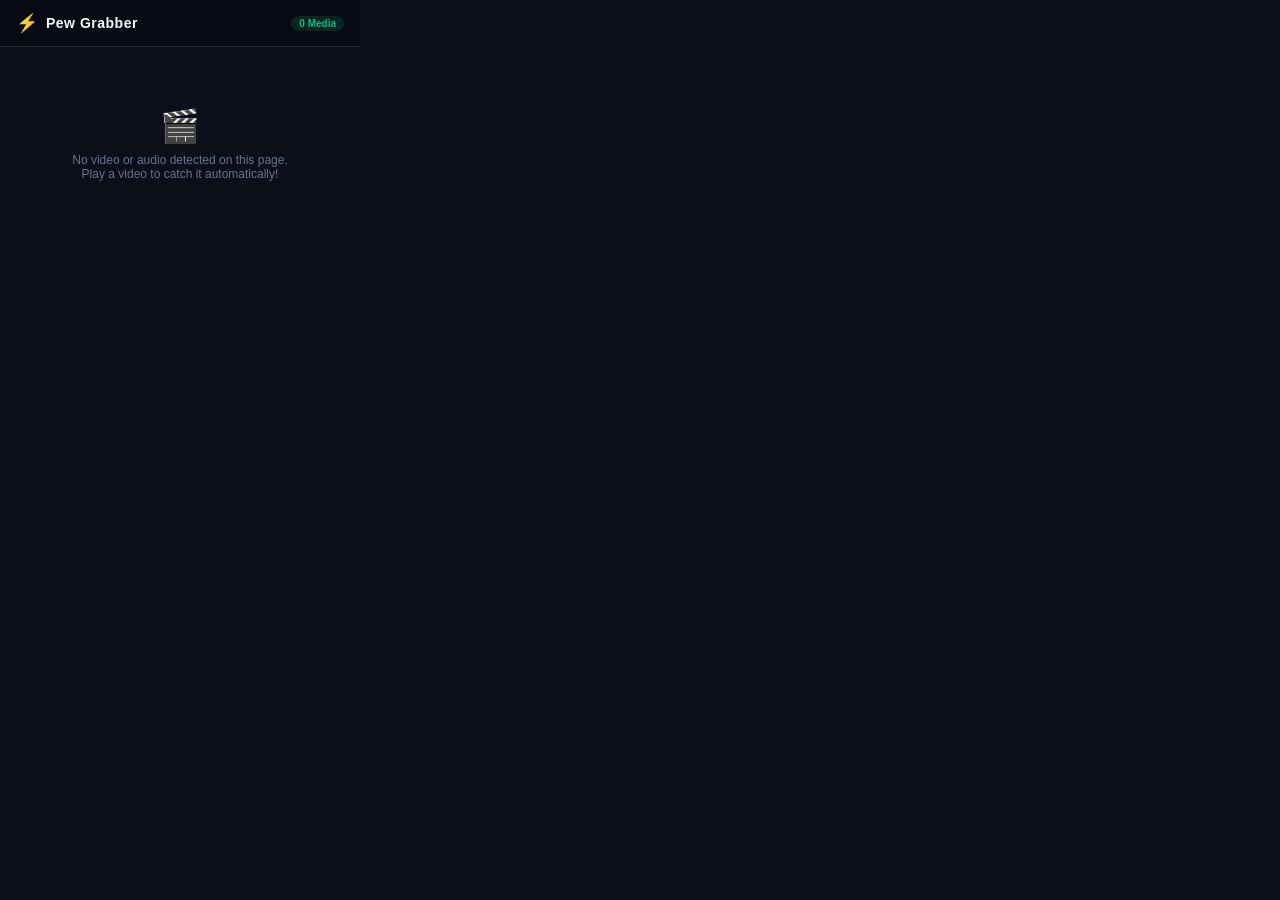
==== extensions/pew-browser-extension/popup.html @ 384b7472 "feat(ext): add Manifest V3 IDM-style browser extension for video sniffing and grabbing" ====
<!DOCTYPE html>
<html lang="en">
<head>
  <meta charset="UTF-8">
  <meta name="viewport" content="width=device-width, initial-scale=1.0">
  <title>Pew Media Grabber</title>
  <style>
    * { box-sizing: border-box; margin: 0; padding: 0; user-select: none; }
    body {
      width: 360px;
      font-family: -apple-system, BlinkMacSystemFont, "Segoe UI", Roboto, sans-serif;
      background-color: #0b0f19;
      color: #f8fafc;
      overflow-x: hidden;
    }
    .header {
      padding: 12px 16px;
      background: #070a12;
      border-bottom: 1px solid #1e293b;
      display: flex;
      align-items: center;
      justify-content: space-between;
    }
    .brand {
      display: flex;
      align-items: center;
      gap: 8px;
    }
    .brand-icon {
      font-size: 18px;
      color: #06b6d4;
    }
    .brand-title {
      font-size: 14px;
      font-weight: 700;
      letter-spacing: 0.5px;
    }
    .status-pill {
      font-size: 10px;
      background: rgba(16, 185, 129, 0.15);
      color: #10b981;
      padding: 2px 8px;
      border-radius: 10px;
      font-weight: 600;
    }
    .media-list {
      padding: 10px;
      max-height: 420px;
      overflow-y: auto;
      display: flex;
      flex-direction: column;
      gap: 8px;
    }
    .media-card {
      background: #131b2e;
      border: 1px solid #1e293b;
      border-radius: 8px;
      padding: 10px 12px;
      display: flex;
      flex-direction: column;
      gap: 8px;
    }
    .media-card:hover {
      border-color: #06b6d4;
    }
    .media-title {
      font-size: 12px;
      font-weight: 600;
      color: #e2e8f0;
      white-space: nowrap;
      overflow: hidden;
      text-overflow: ellipsis;
    }
    .media-meta {
      display: flex;
      align-items: center;
      justify-content: space-between;
      font-size: 11px;
    }
    .tag-group {
      display: flex;
      gap: 6px;
    }
    .tag {
      background: rgba(6, 182, 212, 0.15);
      color: #38bdf8;
      font-size: 10px;
      font-weight: 700;
      padding: 2px 6px;
      border-radius: 4px;
    }
    .size {
      color: #94a3b8;
    }
    .action-group {
      display: flex;
      gap: 6px;
    }
    .btn-dl {
      flex: 1;
      background: #06b6d4;
      color: #041017;
      border: none;
      border-radius: 6px;
      font-size: 11px;
      font-weight: 700;
      padding: 6px;
      cursor: pointer;
      transition: background 0.15s;
    }
    .btn-dl:hover { background: #38bdf8; }
    .btn-copy {
      background: #1e293b;
      border: none;
      color: #94a3b8;
      border-radius: 6px;
      padding: 6px 10px;
      font-size: 11px;
      cursor: pointer;
    }
    .btn-copy:hover { background: #334155; color: #fff; }
    .empty-box {
      padding: 40px 20px;
      text-align: center;
      color: #64748b;
    }
    .empty-icon { font-size: 32px; margin-bottom: 8px; }
    .empty-box p { font-size: 12px; }
  </style>
</head>
<body>
  <div class="header">
    <div class="brand">
      <span class="brand-icon">⚡</span>
      <span class="brand-title">Pew Grabber</span>
    </div>
    <span class="status-pill" id="media-count-badge">0 Media</span>
  </div>

  <div class="media-list" id="media-list">
    <!-- Items dynamically inserted -->
  </div>

  <div class="empty-box" id="empty-box">
    <div class="empty-icon">🎬</div>
    <p>No video or audio detected on this page.<br>Play a video to catch it automatically!</p>
  </div>

  <script src="popup.js"></script>
</body>
</html>
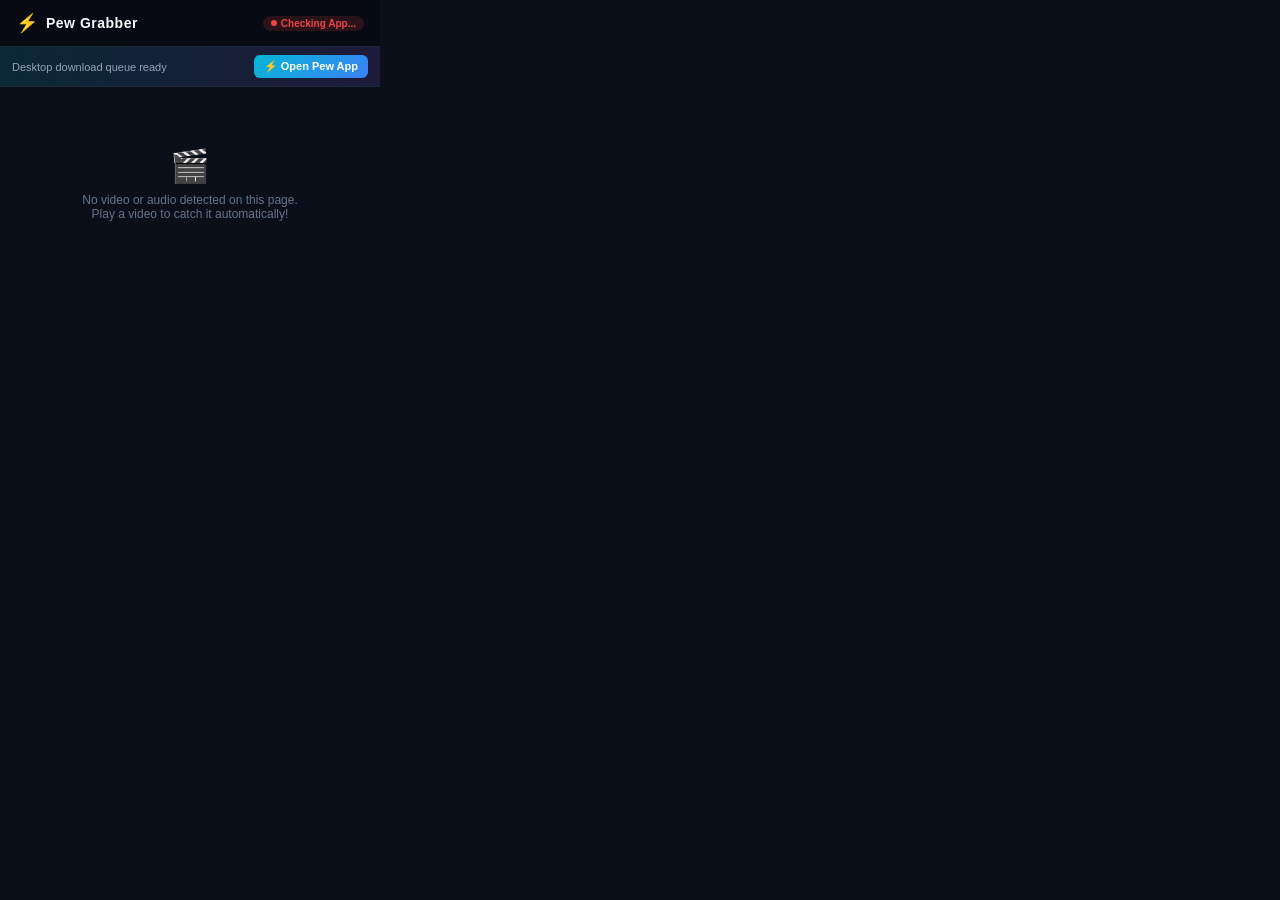
==== commit 8e7e0eb7: "fix(integration): add local RPC bridge, direct GUI open from extension, YouTube 1080p/720p stream de" ====
--- a/extensions/pew-browser-extension/popup.html
+++ b/extensions/pew-browser-extension/popup.html
@@ -7,7 +7,7 @@
   <style>
     * { box-sizing: border-box; margin: 0; padding: 0; user-select: none; }
     body {
-      width: 360px;
+      width: 380px;
       font-family: -apple-system, BlinkMacSystemFont, "Segoe UI", Roboto, sans-serif;
       background-color: #0b0f19;
       color: #f8fafc;
@@ -35,17 +35,64 @@
       font-weight: 700;
       letter-spacing: 0.5px;
     }
-    .status-pill {
-      font-size: 10px;
-      background: rgba(16, 185, 129, 0.15);
-      color: #10b981;
+    .app-status {
+      font-size: 10px;
       padding: 2px 8px;
       border-radius: 10px;
       font-weight: 600;
-    }
+      display: flex;
+      align-items: center;
+      gap: 4px;
+    }
+    .status-online {
+      background: rgba(16, 185, 129, 0.15);
+      color: #10b981;
+    }
+    .status-offline {
+      background: rgba(239, 68, 68, 0.15);
+      color: #ef4444;
+    }
+    .status-dot {
+      width: 6px;
+      height: 6px;
+      border-radius: 50%;
+      background: currentColor;
+    }
+    
+    /* Top action banner to open desktop app */
+    .app-banner {
+      padding: 8px 12px;
+      background: linear-gradient(90deg, rgba(6, 182, 212, 0.15), rgba(139, 92, 246, 0.15));
+      border-bottom: 1px solid #1e293b;
+      display: flex;
+      align-items: center;
+      justify-content: space-between;
+    }
+    .banner-text {
+      font-size: 11px;
+      color: #94a3b8;
+    }
+    .btn-open-app {
+      background: linear-gradient(135deg, #06b6d4, #3b82f6);
+      color: #ffffff;
+      border: none;
+      padding: 5px 10px;
+      border-radius: 6px;
+      font-size: 11px;
+      font-weight: 700;
+      cursor: pointer;
+      display: flex;
+      align-items: center;
+      gap: 4px;
+      transition: filter 0.2s;
+    }
+    .btn-open-app:hover {
+      filter: brightness(1.15);
+    }
+
     .media-list {
       padding: 10px;
-      max-height: 420px;
+      max-height: 440px;
       overflow-y: auto;
       display: flex;
       flex-direction: column;
@@ -58,7 +105,8 @@
       padding: 10px 12px;
       display: flex;
       flex-direction: column;
-      gap: 8px;
+      gap: 6px;
+      transition: border-color 0.2s;
     }
     .media-card:hover {
       border-color: #06b6d4;
@@ -79,22 +127,38 @@
     }
     .tag-group {
       display: flex;
+      align-items: center;
       gap: 6px;
     }
-    .tag {
-      background: rgba(6, 182, 212, 0.15);
-      color: #38bdf8;
-      font-size: 10px;
-      font-weight: 700;
+    .tag-quality {
+      background: #06b6d4;
+      color: #041017;
+      font-size: 10px;
+      font-weight: 800;
       padding: 2px 6px;
       border-radius: 4px;
     }
+    .tag-format {
+      background: rgba(255, 255, 255, 0.08);
+      color: #94a3b8;
+      font-size: 10px;
+      padding: 2px 6px;
+      border-radius: 4px;
+    }
     .size {
       color: #94a3b8;
     }
+    .save-to {
+      font-size: 10px;
+      color: #64748b;
+      white-space: nowrap;
+      overflow: hidden;
+      text-overflow: ellipsis;
+    }
     .action-group {
       display: flex;
       gap: 6px;
+      margin-top: 2px;
     }
     .btn-dl {
       flex: 1;
@@ -106,7 +170,7 @@
       font-weight: 700;
       padding: 6px;
       cursor: pointer;
-      transition: background 0.15s;
+      transition: all 0.15s;
     }
     .btn-dl:hover { background: #38bdf8; }
     .btn-copy {
@@ -119,6 +183,7 @@
       cursor: pointer;
     }
     .btn-copy:hover { background: #334155; color: #fff; }
+    
     .empty-box {
       padding: 40px 20px;
       text-align: center;
@@ -134,7 +199,17 @@
       <span class="brand-icon">⚡</span>
       <span class="brand-title">Pew Grabber</span>
     </div>
-    <span class="status-pill" id="media-count-badge">0 Media</span>
+    <div class="app-status status-offline" id="app-status-badge">
+      <span class="status-dot"></span>
+      <span id="app-status-text">Checking App...</span>
+    </div>
+  </div>
+
+  <div class="app-banner">
+    <span class="banner-text">Desktop download queue ready</span>
+    <button class="btn-open-app" id="btn-open-gui">
+      <span>⚡ Open Pew App</span>
+    </button>
   </div>
 
   <div class="media-list" id="media-list">
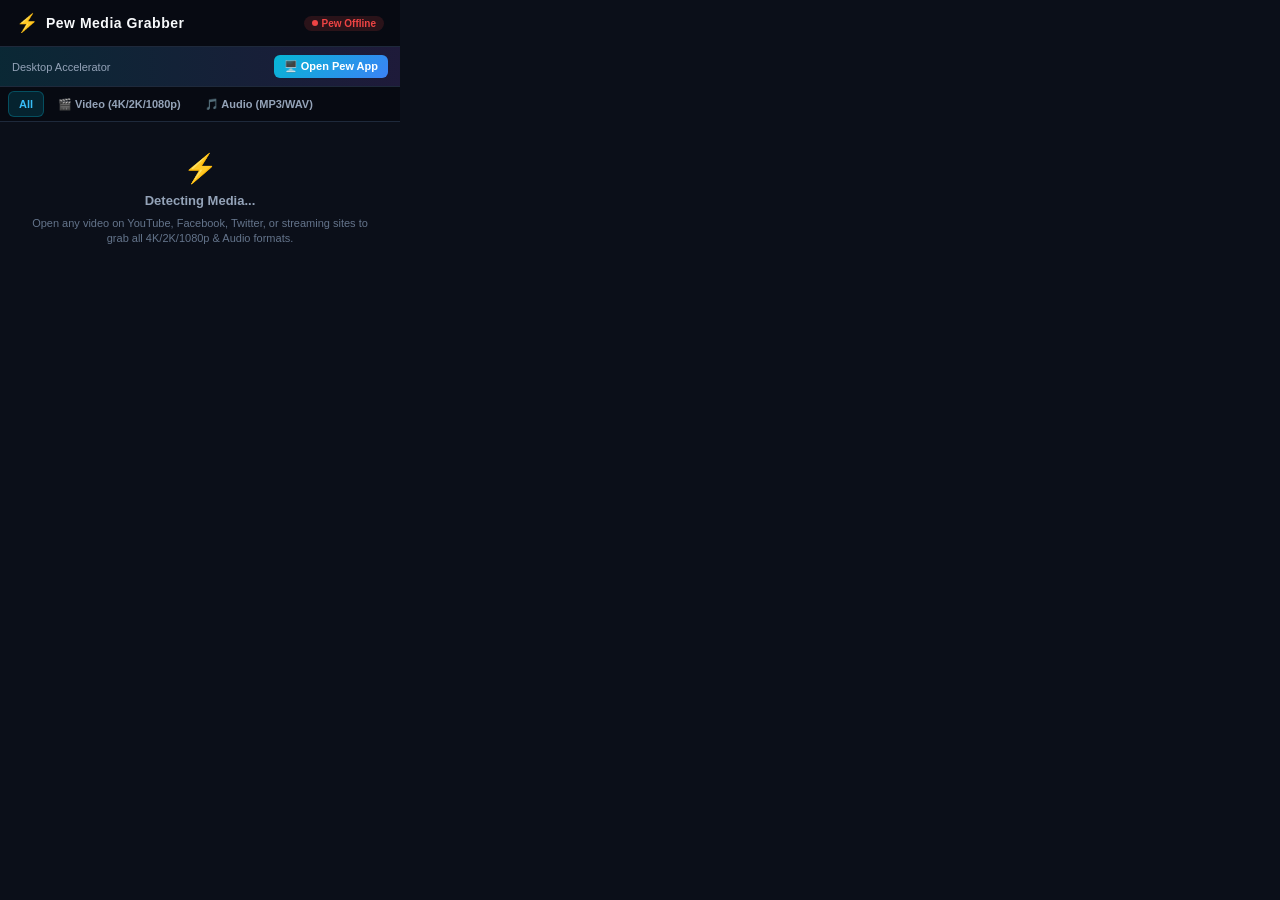
==== commit baa26149: "feat: add multi-resolution support (4K, 2K, 1080p, 720p, 480p, MP3, WAV), fix context invalidation, " ====
--- a/extensions/pew-browser-extension/popup.html
+++ b/extensions/pew-browser-extension/popup.html
@@ -7,7 +7,7 @@
   <style>
     * { box-sizing: border-box; margin: 0; padding: 0; user-select: none; }
     body {
-      width: 380px;
+      width: 400px;
       font-family: -apple-system, BlinkMacSystemFont, "Segoe UI", Roboto, sans-serif;
       background-color: #0b0f19;
       color: #f8fafc;
@@ -59,7 +59,6 @@
       background: currentColor;
     }
     
-    /* Top action banner to open desktop app */
     .app-banner {
       padding: 8px 12px;
       background: linear-gradient(90deg, rgba(6, 182, 212, 0.15), rgba(139, 92, 246, 0.15));
@@ -90,6 +89,34 @@
       filter: brightness(1.15);
     }
 
+    .tabs-bar {
+      display: flex;
+      background: #070a12;
+      border-bottom: 1px solid #1e293b;
+      padding: 4px 8px;
+      gap: 4px;
+    }
+    .tab-btn {
+      background: transparent;
+      border: none;
+      color: #94a3b8;
+      font-size: 11px;
+      font-weight: 600;
+      padding: 6px 10px;
+      border-radius: 6px;
+      cursor: pointer;
+      transition: all 0.15s;
+    }
+    .tab-btn:hover {
+      color: #fff;
+      background: rgba(255, 255, 255, 0.05);
+    }
+    .tab-btn.active {
+      background: rgba(6, 182, 212, 0.15);
+      color: #38bdf8;
+      border: 1px solid rgba(6, 182, 212, 0.3);
+    }
+
     .media-list {
       padding: 10px;
       max-height: 440px;
@@ -99,7 +126,7 @@
       gap: 8px;
     }
     .media-card {
-      background: #131b2e;
+      background: #111827;
       border: 1px solid #1e293b;
       border-radius: 8px;
       padding: 10px 12px;
@@ -109,12 +136,13 @@
       transition: border-color 0.2s;
     }
     .media-card:hover {
-      border-color: #06b6d4;
+      border-color: rgba(6, 182, 212, 0.4);
+      background: #131d31;
     }
     .media-title {
       font-size: 12px;
       font-weight: 600;
-      color: #e2e8f0;
+      color: #f1f5f9;
       white-space: nowrap;
       overflow: hidden;
       text-overflow: ellipsis;
@@ -123,30 +151,32 @@
       display: flex;
       align-items: center;
       justify-content: space-between;
-      font-size: 11px;
     }
     .tag-group {
       display: flex;
-      align-items: center;
       gap: 6px;
+      align-items: center;
     }
     .tag-quality {
-      background: #06b6d4;
-      color: #041017;
       font-size: 10px;
       font-weight: 800;
       padding: 2px 6px;
       border-radius: 4px;
+      background: #06b6d4;
+      color: #041017;
     }
     .tag-format {
-      background: rgba(255, 255, 255, 0.08);
-      color: #94a3b8;
       font-size: 10px;
       padding: 2px 6px;
       border-radius: 4px;
-    }
-    .size {
-      color: #94a3b8;
+      background: rgba(255, 255, 255, 0.08);
+      color: #94a3b8;
+    }
+    .tag-size {
+      font-size: 11px;
+      font-family: monospace;
+      color: #38bdf8;
+      font-weight: 600;
     }
     .save-to {
       font-size: 10px;
@@ -158,68 +188,93 @@
     .action-group {
       display: flex;
       gap: 6px;
-      margin-top: 2px;
+      margin-top: 4px;
     }
     .btn-dl {
       flex: 1;
       background: #06b6d4;
       color: #041017;
       border: none;
+      padding: 6px 12px;
       border-radius: 6px;
       font-size: 11px;
       font-weight: 700;
-      padding: 6px;
-      cursor: pointer;
-      transition: all 0.15s;
-    }
-    .btn-dl:hover { background: #38bdf8; }
+      cursor: pointer;
+      transition: background 0.15s;
+    }
+    .btn-dl:hover {
+      background: #38bdf8;
+    }
     .btn-copy {
       background: #1e293b;
-      border: none;
-      color: #94a3b8;
-      border-radius: 6px;
+      color: #94a3b8;
+      border: none;
       padding: 6px 10px;
-      font-size: 11px;
-      cursor: pointer;
-    }
-    .btn-copy:hover { background: #334155; color: #fff; }
-    
-    .empty-box {
-      padding: 40px 20px;
+      border-radius: 6px;
+      font-size: 11px;
+      cursor: pointer;
+    }
+    .btn-copy:hover {
+      background: #334155;
+      color: #fff;
+    }
+
+    .empty-state {
+      padding: 30px 20px;
       text-align: center;
+      display: flex;
+      flex-direction: column;
+      align-items: center;
+      gap: 8px;
+    }
+    .empty-icon {
+      font-size: 28px;
+      color: #475569;
+    }
+    .empty-title {
+      font-size: 13px;
+      font-weight: 600;
+      color: #94a3b8;
+    }
+    .empty-desc {
+      font-size: 11px;
       color: #64748b;
-    }
-    .empty-icon { font-size: 32px; margin-bottom: 8px; }
-    .empty-box p { font-size: 12px; }
+      line-height: 1.4;
+    }
   </style>
 </head>
 <body>
   <div class="header">
     <div class="brand">
       <span class="brand-icon">⚡</span>
-      <span class="brand-title">Pew Grabber</span>
+      <span class="brand-title">Pew Media Grabber</span>
     </div>
     <div class="app-status status-offline" id="app-status-badge">
       <span class="status-dot"></span>
-      <span id="app-status-text">Checking App...</span>
+      <span id="app-status-text">Checking...</span>
     </div>
   </div>
 
   <div class="app-banner">
-    <span class="banner-text">Desktop download queue ready</span>
+    <span class="banner-text">Desktop Accelerator</span>
     <button class="btn-open-app" id="btn-open-gui">
-      <span>⚡ Open Pew App</span>
+      <span>🖥️ Open Pew App</span>
     </button>
   </div>
 
-  <div class="media-list" id="media-list">
-    <!-- Items dynamically inserted -->
-  </div>
-
-  <div class="empty-box" id="empty-box">
-    <div class="empty-icon">🎬</div>
-    <p>No video or audio detected on this page.<br>Play a video to catch it automatically!</p>
-  </div>
+  <div class="tabs-bar">
+    <button class="tab-btn active" data-tab="all">All</button>
+    <button class="tab-btn" data-tab="video">🎬 Video (4K/2K/1080p)</button>
+    <button class="tab-btn" data-tab="audio">🎵 Audio (MP3/WAV)</button>
+  </div>
+
+  <div class="empty-state" id="empty-box">
+    <div class="empty-icon">⚡</div>
+    <div class="empty-title">Detecting Media...</div>
+    <div class="empty-desc">Open any video on YouTube, Facebook, Twitter, or streaming sites to grab all 4K/2K/1080p & Audio formats.</div>
+  </div>
+
+  <div class="media-list" id="media-list" style="display: none;"></div>
 
   <script src="popup.js"></script>
 </body>
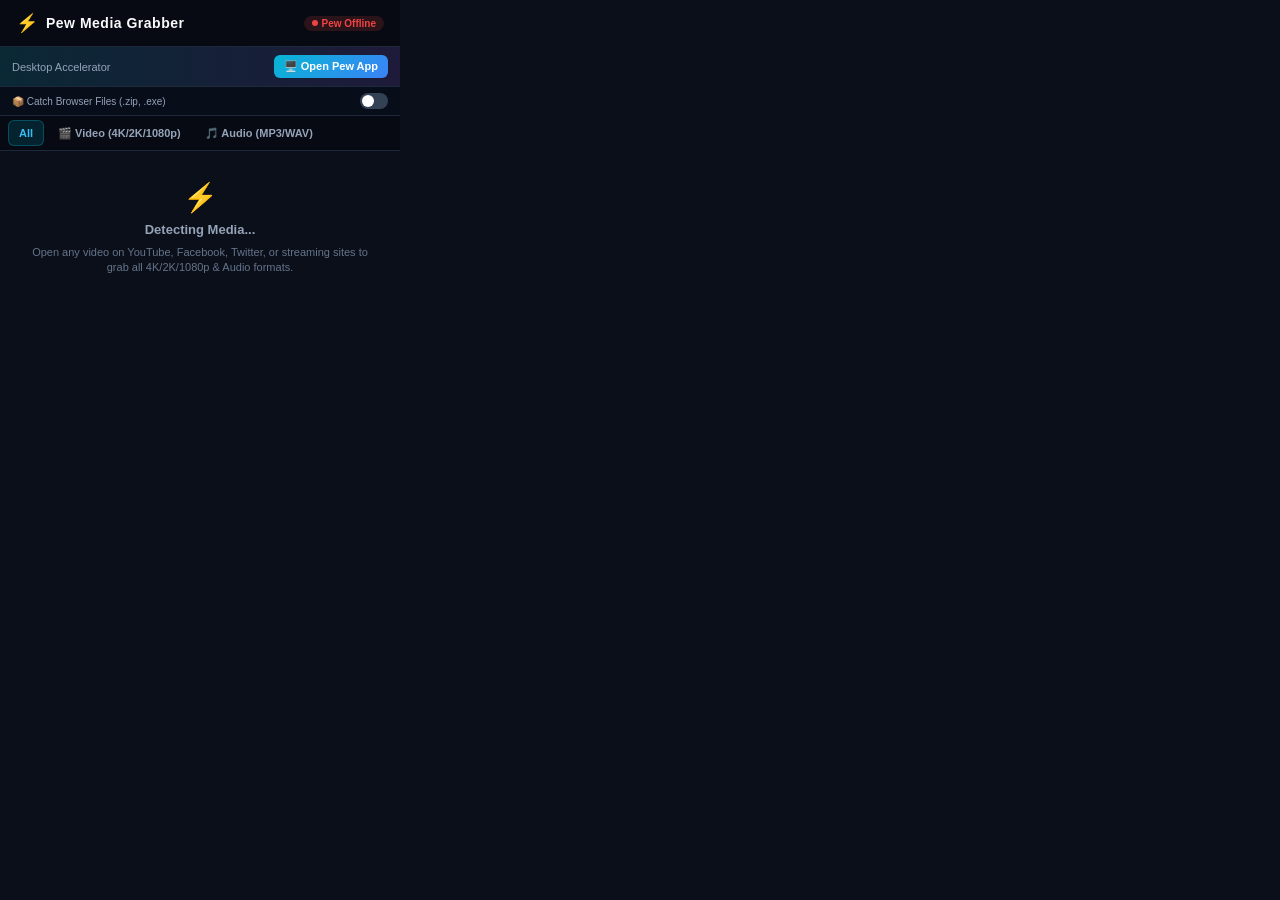
==== commit b4589551: "fix: disable unprompted chrome download hijacking, guard auto-intercept, improve gui window wakeup" ====
--- a/extensions/pew-browser-extension/popup.html
+++ b/extensions/pew-browser-extension/popup.html
@@ -241,6 +241,58 @@
       color: #64748b;
       line-height: 1.4;
     }
+
+    .intercept-bar {
+      padding: 6px 12px;
+      background: #080d1a;
+      border-bottom: 1px solid #1e293b;
+      display: flex;
+      align-items: center;
+      justify-content: space-between;
+    }
+    .intercept-label {
+      font-size: 10px;
+      color: #94a3b8;
+      display: flex;
+      align-items: center;
+      gap: 5px;
+    }
+    .switch {
+      position: relative;
+      display: inline-block;
+      width: 28px;
+      height: 16px;
+    }
+    .switch input {
+      opacity: 0;
+      width: 0;
+      height: 0;
+    }
+    .slider {
+      position: absolute;
+      cursor: pointer;
+      top: 0; left: 0; right: 0; bottom: 0;
+      background-color: #334155;
+      border-radius: 16px;
+      transition: .2s;
+    }
+    .slider:before {
+      position: absolute;
+      content: "";
+      height: 12px;
+      width: 12px;
+      left: 2px;
+      bottom: 2px;
+      background-color: white;
+      border-radius: 50%;
+      transition: .2s;
+    }
+    .switch input:checked + .slider {
+      background-color: #06b6d4;
+    }
+    .switch input:checked + .slider:before {
+      transform: translateX(12px);
+    }
   </style>
 </head>
 <body>
@@ -262,6 +314,14 @@
     </button>
   </div>
 
+  <div class="intercept-bar">
+    <span class="intercept-label">📦 Catch Browser Files (.zip, .exe)</span>
+    <label class="switch" title="Toggle automatic interception of browser ZIP/EXE downloads">
+      <input type="checkbox" id="toggle-intercept">
+      <span class="slider"></span>
+    </label>
+  </div>
+
   <div class="tabs-bar">
     <button class="tab-btn active" data-tab="all">All</button>
     <button class="tab-btn" data-tab="video">🎬 Video (4K/2K/1080p)</button>
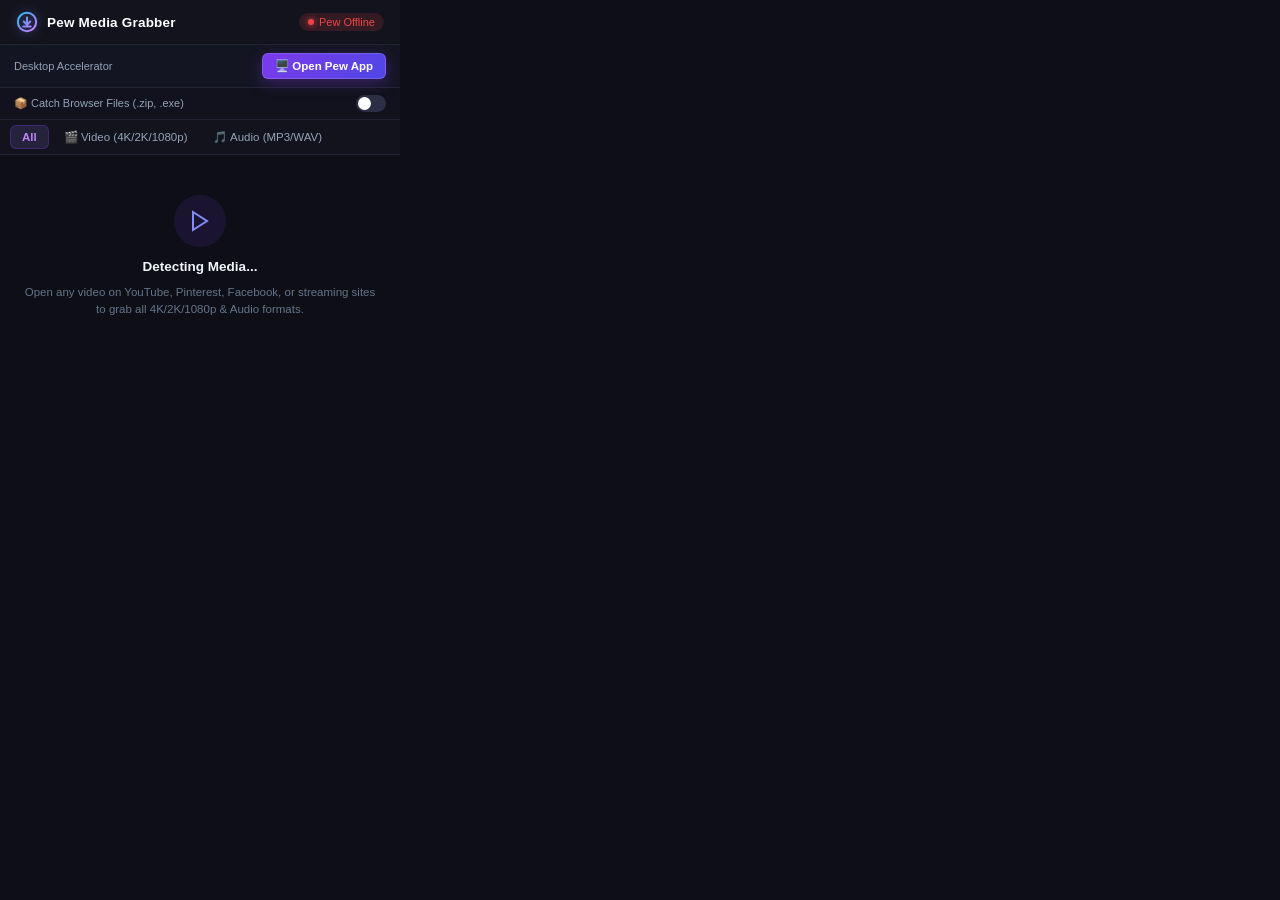
==== commit 40c7cc0a: "feat(extension): redesign extension popup and in-page grabber to match AB Download Manager aesthetic" ====
--- a/extensions/pew-browser-extension/popup.html
+++ b/extensions/pew-browser-extension/popup.html
@@ -5,300 +5,414 @@
   <meta name="viewport" content="width=device-width, initial-scale=1.0">
   <title>Pew Media Grabber</title>
   <style>
+    :root {
+      --bg-app: #0e0f16;
+      --bg-header: #12131d;
+      --bg-card: #181926;
+      --bg-card-hover: #202235;
+      --border-color: #232537;
+      
+      --text-main: #f8fafc;
+      --text-secondary: #94a3b8;
+      --text-muted: #64748b;
+
+      --accent-purple: #7c3aed;
+      --accent-indigo: #6366f1;
+      --accent-blue: #38bdf8;
+      --accent-green: #22c55e;
+      --accent-red: #ef4444;
+
+      --grad-primary: linear-gradient(135deg, #7c3aed 0%, #4f46e5 100%);
+      --grad-brand: linear-gradient(135deg, #38bdf8 0%, #818cf8 50%, #c084fc 100%);
+      --shadow-purple: 0 4px 14px rgba(124, 58, 237, 0.35);
+    }
+
     * { box-sizing: border-box; margin: 0; padding: 0; user-select: none; }
+
     body {
       width: 400px;
-      font-family: -apple-system, BlinkMacSystemFont, "Segoe UI", Roboto, sans-serif;
-      background-color: #0b0f19;
-      color: #f8fafc;
+      font-family: -apple-system, BlinkMacSystemFont, "Segoe UI", Roboto, "Inter", sans-serif;
+      background-color: var(--bg-app);
+      color: var(--text-main);
       overflow-x: hidden;
     }
+
+    /* Scrollbars */
+    ::-webkit-scrollbar { width: 5px; }
+    ::-webkit-scrollbar-track { background: transparent; }
+    ::-webkit-scrollbar-thumb { background: #282a3d; border-radius: 4px; }
+
+    /* Header matching ABDM */
     .header {
-      padding: 12px 16px;
-      background: #070a12;
-      border-bottom: 1px solid #1e293b;
+      padding: 11px 16px;
+      background: var(--bg-header);
+      border-bottom: 1px solid var(--border-color);
       display: flex;
       align-items: center;
       justify-content: space-between;
     }
+
     .brand {
       display: flex;
       align-items: center;
-      gap: 8px;
-    }
-    .brand-icon {
-      font-size: 18px;
-      color: #06b6d4;
-    }
+      gap: 9px;
+    }
+
+    .brand-svg {
+      width: 22px;
+      height: 22px;
+      filter: drop-shadow(0 0 6px rgba(129, 140, 248, 0.5));
+    }
+
     .brand-title {
-      font-size: 14px;
-      font-weight: 700;
-      letter-spacing: 0.5px;
-    }
+      font-size: 13.5px;
+      font-weight: 600;
+      color: #fff;
+      letter-spacing: 0.2px;
+    }
+
     .app-status {
-      font-size: 10px;
-      padding: 2px 8px;
-      border-radius: 10px;
-      font-weight: 600;
-      display: flex;
-      align-items: center;
-      gap: 4px;
-    }
+      font-size: 11px;
+      padding: 3px 9px;
+      border-radius: 12px;
+      font-weight: 500;
+      display: flex;
+      align-items: center;
+      gap: 5px;
+    }
+
     .status-online {
-      background: rgba(16, 185, 129, 0.15);
-      color: #10b981;
-    }
+      background: rgba(34, 197, 94, 0.15);
+      color: var(--accent-green);
+    }
+
     .status-offline {
       background: rgba(239, 68, 68, 0.15);
-      color: #ef4444;
-    }
+      color: var(--accent-red);
+    }
+
     .status-dot {
       width: 6px;
       height: 6px;
       border-radius: 50%;
       background: currentColor;
-    }
-    
+      box-shadow: 0 0 6px currentColor;
+    }
+
+    /* ABDM Action Banner */
     .app-banner {
-      padding: 8px 12px;
-      background: linear-gradient(90deg, rgba(6, 182, 212, 0.15), rgba(139, 92, 246, 0.15));
-      border-bottom: 1px solid #1e293b;
+      padding: 8px 14px;
+      background: #141522;
+      border-bottom: 1px solid var(--border-color);
       display: flex;
       align-items: center;
       justify-content: space-between;
     }
+
     .banner-text {
       font-size: 11px;
-      color: #94a3b8;
-    }
+      font-weight: 500;
+      color: var(--text-secondary);
+    }
+
     .btn-open-app {
-      background: linear-gradient(135deg, #06b6d4, #3b82f6);
+      background: var(--grad-primary);
       color: #ffffff;
-      border: none;
-      padding: 5px 10px;
+      border: 1px solid rgba(255, 255, 255, 0.15);
+      padding: 5px 12px;
       border-radius: 6px;
-      font-size: 11px;
-      font-weight: 700;
+      font-size: 11.5px;
+      font-weight: 600;
+      font-family: inherit;
       cursor: pointer;
       display: flex;
       align-items: center;
-      gap: 4px;
-      transition: filter 0.2s;
-    }
+      gap: 6px;
+      box-shadow: var(--shadow-purple);
+      transition: filter 0.15s, transform 0.1s;
+    }
+
     .btn-open-app:hover {
       filter: brightness(1.15);
     }
 
-    .tabs-bar {
-      display: flex;
-      background: #070a12;
-      border-bottom: 1px solid #1e293b;
-      padding: 4px 8px;
-      gap: 4px;
-    }
-    .tab-btn {
-      background: transparent;
-      border: none;
-      color: #94a3b8;
+    .btn-open-app:active {
+      transform: scale(0.98);
+    }
+
+    /* Intercept Setting Bar */
+    .intercept-bar {
+      padding: 7px 14px;
+      background: #11121d;
+      border-bottom: 1px solid var(--border-color);
+      display: flex;
+      align-items: center;
+      justify-content: space-between;
+    }
+
+    .intercept-label {
       font-size: 11px;
-      font-weight: 600;
-      padding: 6px 10px;
-      border-radius: 6px;
-      cursor: pointer;
-      transition: all 0.15s;
-    }
-    .tab-btn:hover {
-      color: #fff;
-      background: rgba(255, 255, 255, 0.05);
-    }
-    .tab-btn.active {
-      background: rgba(6, 182, 212, 0.15);
-      color: #38bdf8;
-      border: 1px solid rgba(6, 182, 212, 0.3);
-    }
-
-    .media-list {
-      padding: 10px;
-      max-height: 440px;
-      overflow-y: auto;
-      display: flex;
-      flex-direction: column;
-      gap: 8px;
-    }
-    .media-card {
-      background: #111827;
-      border: 1px solid #1e293b;
-      border-radius: 8px;
-      padding: 10px 12px;
-      display: flex;
-      flex-direction: column;
+      color: var(--text-secondary);
+      display: flex;
+      align-items: center;
       gap: 6px;
-      transition: border-color 0.2s;
-    }
-    .media-card:hover {
-      border-color: rgba(6, 182, 212, 0.4);
-      background: #131d31;
-    }
-    .media-title {
-      font-size: 12px;
-      font-weight: 600;
-      color: #f1f5f9;
-      white-space: nowrap;
-      overflow: hidden;
-      text-overflow: ellipsis;
-    }
-    .media-meta {
-      display: flex;
-      align-items: center;
-      justify-content: space-between;
-    }
-    .tag-group {
-      display: flex;
-      gap: 6px;
-      align-items: center;
-    }
-    .tag-quality {
-      font-size: 10px;
-      font-weight: 800;
-      padding: 2px 6px;
-      border-radius: 4px;
-      background: #06b6d4;
-      color: #041017;
-    }
-    .tag-format {
-      font-size: 10px;
-      padding: 2px 6px;
-      border-radius: 4px;
-      background: rgba(255, 255, 255, 0.08);
-      color: #94a3b8;
-    }
-    .tag-size {
-      font-size: 11px;
-      font-family: monospace;
-      color: #38bdf8;
-      font-weight: 600;
-    }
-    .save-to {
-      font-size: 10px;
-      color: #64748b;
-      white-space: nowrap;
-      overflow: hidden;
-      text-overflow: ellipsis;
-    }
-    .action-group {
-      display: flex;
-      gap: 6px;
-      margin-top: 4px;
-    }
-    .btn-dl {
-      flex: 1;
-      background: #06b6d4;
-      color: #041017;
-      border: none;
-      padding: 6px 12px;
-      border-radius: 6px;
-      font-size: 11px;
-      font-weight: 700;
-      cursor: pointer;
-      transition: background 0.15s;
-    }
-    .btn-dl:hover {
-      background: #38bdf8;
-    }
-    .btn-copy {
-      background: #1e293b;
-      color: #94a3b8;
-      border: none;
-      padding: 6px 10px;
-      border-radius: 6px;
-      font-size: 11px;
-      cursor: pointer;
-    }
-    .btn-copy:hover {
-      background: #334155;
-      color: #fff;
-    }
-
-    .empty-state {
-      padding: 30px 20px;
-      text-align: center;
-      display: flex;
-      flex-direction: column;
-      align-items: center;
-      gap: 8px;
-    }
-    .empty-icon {
-      font-size: 28px;
-      color: #475569;
-    }
-    .empty-title {
-      font-size: 13px;
-      font-weight: 600;
-      color: #94a3b8;
-    }
-    .empty-desc {
-      font-size: 11px;
-      color: #64748b;
-      line-height: 1.4;
-    }
-
-    .intercept-bar {
-      padding: 6px 12px;
-      background: #080d1a;
-      border-bottom: 1px solid #1e293b;
-      display: flex;
-      align-items: center;
-      justify-content: space-between;
-    }
-    .intercept-label {
-      font-size: 10px;
-      color: #94a3b8;
-      display: flex;
-      align-items: center;
-      gap: 5px;
-    }
+    }
+
     .switch {
       position: relative;
       display: inline-block;
-      width: 28px;
-      height: 16px;
-    }
+      width: 30px;
+      height: 17px;
+    }
+
     .switch input {
       opacity: 0;
       width: 0;
       height: 0;
     }
+
     .slider {
       position: absolute;
       cursor: pointer;
       top: 0; left: 0; right: 0; bottom: 0;
-      background-color: #334155;
-      border-radius: 16px;
+      background-color: #2b2e44;
+      border-radius: 17px;
       transition: .2s;
     }
+
     .slider:before {
       position: absolute;
       content: "";
-      height: 12px;
-      width: 12px;
+      height: 13px;
+      width: 13px;
       left: 2px;
       bottom: 2px;
       background-color: white;
       border-radius: 50%;
       transition: .2s;
     }
+
     .switch input:checked + .slider {
-      background-color: #06b6d4;
-    }
+      background-color: var(--accent-purple);
+    }
+
     .switch input:checked + .slider:before {
-      transform: translateX(12px);
+      transform: translateX(13px);
+    }
+
+    /* Tabs Bar */
+    .tabs-bar {
+      display: flex;
+      background: var(--bg-header);
+      border-bottom: 1px solid var(--border-color);
+      padding: 5px 10px;
+      gap: 4px;
+    }
+
+    .tab-btn {
+      background: transparent;
+      border: none;
+      color: var(--text-secondary);
+      font-size: 11.5px;
+      font-weight: 500;
+      font-family: inherit;
+      padding: 5px 11px;
+      border-radius: 6px;
+      cursor: pointer;
+      transition: all 0.15s;
+    }
+
+    .tab-btn:hover {
+      color: #fff;
+      background: rgba(255, 255, 255, 0.05);
+    }
+
+    .tab-btn.active {
+      background: #25233b;
+      color: #c084fc;
+      font-weight: 600;
+      border: 1px solid rgba(124, 58, 237, 0.3);
+    }
+
+    /* Media List & Cards */
+    .media-list {
+      padding: 10px;
+      max-height: 440px;
+      overflow-y: auto;
+      display: flex;
+      flex-direction: column;
+      gap: 8px;
+    }
+
+    .media-card {
+      background: var(--bg-card);
+      border: 1px solid var(--border-color);
+      border-radius: 9px;
+      padding: 11px 12px;
+      display: flex;
+      flex-direction: column;
+      gap: 7px;
+      transition: border-color 0.2s, background 0.15s;
+    }
+
+    .media-card:hover {
+      border-color: rgba(129, 140, 248, 0.4);
+      background: var(--bg-card-hover);
+    }
+
+    .media-title {
+      font-size: 12px;
+      font-weight: 600;
+      color: #f8fafc;
+      white-space: nowrap;
+      overflow: hidden;
+      text-overflow: ellipsis;
+    }
+
+    .media-meta {
+      display: flex;
+      align-items: center;
+      justify-content: space-between;
+    }
+
+    .tag-group {
+      display: flex;
+      gap: 6px;
+      align-items: center;
+    }
+
+    .tag-quality {
+      font-size: 10px;
+      font-weight: 700;
+      padding: 2px 7px;
+      border-radius: 4px;
+      color: #fff;
+    }
+
+    .tag-format {
+      font-size: 10px;
+      padding: 2px 6px;
+      border-radius: 4px;
+      background: #1b1c2b;
+      border: 1px solid var(--border-color);
+      color: var(--text-secondary);
+    }
+
+    .tag-size {
+      font-size: 11px;
+      font-family: monospace;
+      color: #38bdf8;
+      font-weight: 600;
+    }
+
+    .save-to {
+      font-size: 10px;
+      color: var(--text-muted);
+      white-space: nowrap;
+      overflow: hidden;
+      text-overflow: ellipsis;
+    }
+
+    .action-group {
+      display: flex;
+      gap: 6px;
+      margin-top: 3px;
+    }
+
+    .btn-dl {
+      flex: 1;
+      background: var(--grad-primary);
+      border: 1px solid rgba(255, 255, 255, 0.15);
+      color: #fff;
+      padding: 7px 12px;
+      border-radius: 6px;
+      font-size: 11.5px;
+      font-weight: 600;
+      font-family: inherit;
+      cursor: pointer;
+      box-shadow: var(--shadow-purple);
+      transition: filter 0.15s, transform 0.1s;
+    }
+
+    .btn-dl:hover {
+      filter: brightness(1.15);
+    }
+
+    .btn-dl:active {
+      transform: scale(0.98);
+    }
+
+    .btn-copy {
+      background: #212334;
+      border: 1px solid var(--border-color);
+      color: var(--text-secondary);
+      padding: 7px 11px;
+      border-radius: 6px;
+      font-size: 11px;
+      font-family: inherit;
+      cursor: pointer;
+      transition: all 0.15s;
+    }
+
+    .btn-copy:hover {
+      background: #2b2e44;
+      color: #fff;
+    }
+
+    /* Empty State */
+    .empty-state {
+      padding: 40px 20px;
+      text-align: center;
+      display: flex;
+      flex-direction: column;
+      align-items: center;
+      gap: 10px;
+    }
+
+    .empty-icon-wrap {
+      width: 52px;
+      height: 52px;
+      border-radius: 50%;
+      background: rgba(124, 58, 237, 0.12);
+      display: flex;
+      align-items: center;
+      justify-content: center;
+      margin-bottom: 2px;
+    }
+
+    .empty-svg {
+      width: 24px;
+      height: 24px;
+      color: #818cf8;
+    }
+
+    .empty-title {
+      font-size: 13.5px;
+      font-weight: 600;
+      color: #f1f5f9;
+    }
+
+    .empty-desc {
+      font-size: 11.5px;
+      color: var(--text-muted);
+      line-height: 1.5;
     }
   </style>
 </head>
 <body>
   <div class="header">
     <div class="brand">
-      <span class="brand-icon">⚡</span>
+      <svg viewBox="0 0 24 24" fill="none" class="brand-svg">
+        <circle cx="12" cy="12" r="10" stroke="url(#popBrandGrad)" stroke-width="2.2"/>
+        <path d="M12 7V15M12 15L8.5 11.5M12 15L15.5 11.5M8 17H16" stroke="url(#popBrandGrad)" stroke-width="2.2" stroke-linecap="round" stroke-linejoin="round"/>
+        <defs>
+          <linearGradient id="popBrandGrad" x1="4" y1="4" x2="20" y2="20" gradientUnits="userSpaceOnUse">
+            <stop stop-color="#38bdf8"/>
+            <stop offset="0.5" stop-color="#818cf8"/>
+            <stop offset="1" stop-color="#c084fc"/>
+          </linearGradient>
+        </defs>
+      </svg>
       <span class="brand-title">Pew Media Grabber</span>
     </div>
     <div class="app-status status-offline" id="app-status-badge">
@@ -329,9 +443,13 @@
   </div>
 
   <div class="empty-state" id="empty-box">
-    <div class="empty-icon">⚡</div>
+    <div class="empty-icon-wrap">
+      <svg viewBox="0 0 24 24" fill="none" stroke="currentColor" stroke-width="2" class="empty-svg">
+        <polygon points="5 3 19 12 5 21 5 3"></polygon>
+      </svg>
+    </div>
     <div class="empty-title">Detecting Media...</div>
-    <div class="empty-desc">Open any video on YouTube, Facebook, Twitter, or streaming sites to grab all 4K/2K/1080p & Audio formats.</div>
+    <div class="empty-desc">Open any video on YouTube, Pinterest, Facebook, or streaming sites to grab all 4K/2K/1080p & Audio formats.</div>
   </div>
 
   <div class="media-list" id="media-list" style="display: none;"></div>
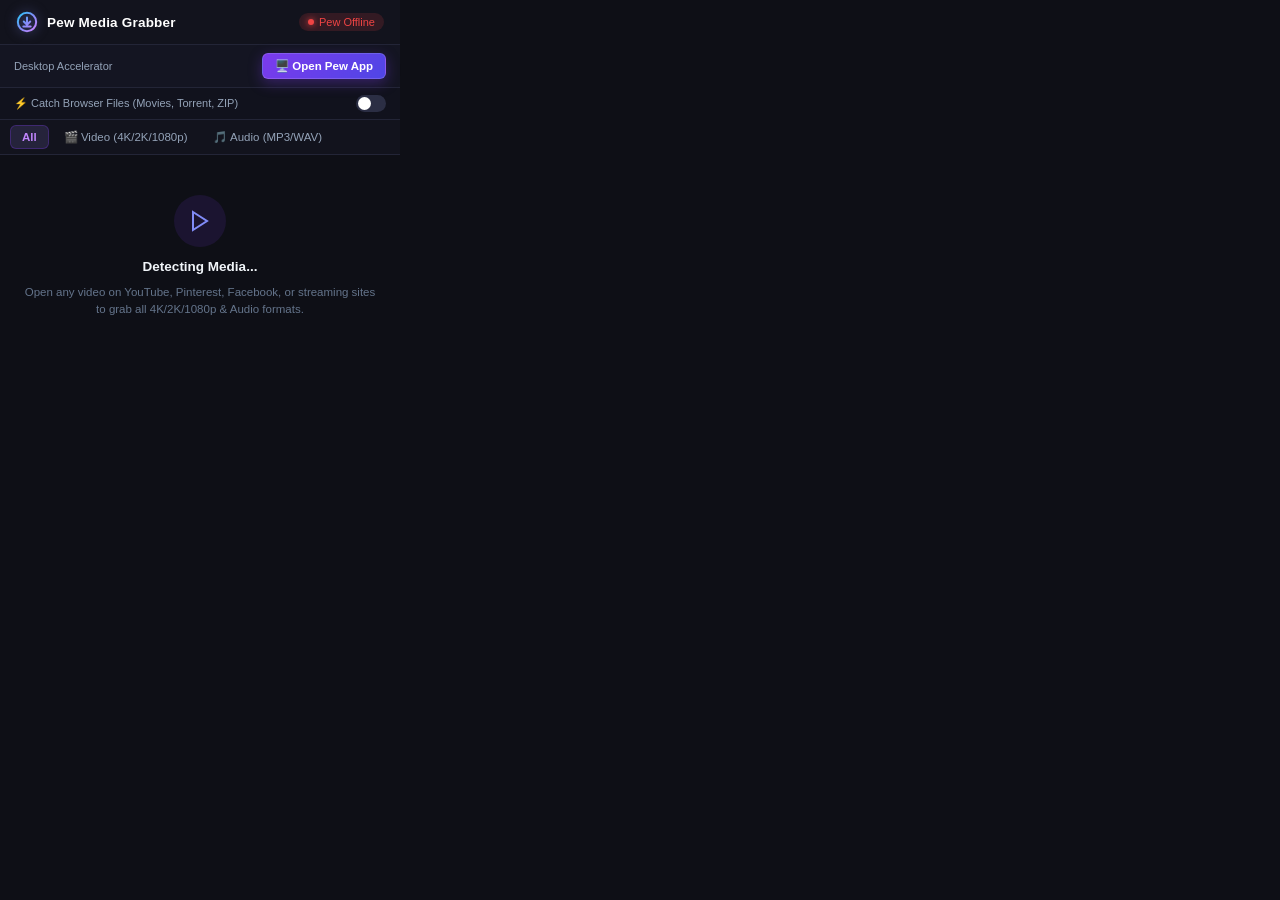
==== commit 619a624a: "feat: expand download interception to FTP movies, torrent files, and media" ====
--- a/extensions/pew-browser-extension/popup.html
+++ b/extensions/pew-browser-extension/popup.html
@@ -396,6 +396,195 @@
       font-size: 11.5px;
       color: var(--text-muted);
       line-height: 1.5;
+    }
+
+    /* Live Progress Popup Modal */
+    .dl-modal-backdrop {
+      display: none;
+      position: fixed;
+      inset: 0;
+      background: rgba(0, 0, 0, 0.75);
+      backdrop-filter: blur(5px);
+      z-index: 1000;
+      align-items: center;
+      justify-content: center;
+      padding: 16px;
+      animation: fadeIn 0.15s ease-out;
+    }
+
+    .dl-modal-backdrop.active {
+      display: flex;
+    }
+
+    .dl-modal-box {
+      width: 100%;
+      background: var(--bg-card);
+      border: 1px solid var(--border-color);
+      border-radius: 12px;
+      box-shadow: 0 12px 30px rgba(0, 0, 0, 0.7);
+      overflow: hidden;
+      animation: slideUp 0.18s ease-out;
+    }
+
+    @keyframes slideUp {
+      from { transform: translateY(8px) scale(0.97); opacity: 0; }
+      to { transform: translateY(0) scale(1); opacity: 1; }
+    }
+
+    @keyframes fadeIn {
+      from { opacity: 0; }
+      to { opacity: 1; }
+    }
+
+    .dl-modal-header {
+      padding: 10px 14px;
+      background: var(--bg-header);
+      border-bottom: 1px solid var(--border-color);
+      display: flex;
+      align-items: center;
+      justify-content: space-between;
+    }
+
+    .dl-modal-title {
+      display: flex;
+      align-items: center;
+      gap: 7px;
+      font-size: 12.5px;
+      font-weight: 600;
+      color: #fff;
+    }
+
+    .dl-close-btn {
+      background: transparent;
+      border: none;
+      color: var(--text-muted);
+      font-size: 16px;
+      cursor: pointer;
+      padding: 2px 6px;
+      border-radius: 4px;
+      line-height: 1;
+    }
+
+    .dl-close-btn:hover {
+      color: #fff;
+      background: rgba(255, 255, 255, 0.1);
+    }
+
+    .dl-modal-body {
+      padding: 14px 16px;
+      display: flex;
+      flex-direction: column;
+      gap: 10px;
+    }
+
+    .dl-item-filename {
+      font-size: 12px;
+      font-weight: 600;
+      color: #f1f5f9;
+      white-space: nowrap;
+      overflow: hidden;
+      text-overflow: ellipsis;
+    }
+
+    .dl-progress-track {
+      width: 100%;
+      height: 8px;
+      background: #11121c;
+      border-radius: 4px;
+      overflow: hidden;
+      border: 1px solid #232537;
+    }
+
+    .dl-progress-fill {
+      height: 100%;
+      width: 0%;
+      background: var(--grad-brand);
+      border-radius: 4px;
+      box-shadow: 0 0 8px rgba(129, 140, 248, 0.6);
+      transition: width 0.25s ease-out;
+    }
+
+    .dl-progress-fill.completed {
+      background: linear-gradient(135deg, #22c55e, #10b981) !important;
+      box-shadow: 0 0 10px rgba(34, 197, 94, 0.7) !important;
+    }
+
+    .dl-progress-fill.error {
+      background: linear-gradient(135deg, #ef4444, #dc2626) !important;
+      box-shadow: 0 0 10px rgba(239, 68, 68, 0.7) !important;
+    }
+
+    .dl-stats-line {
+      display: flex;
+      align-items: center;
+      justify-content: space-between;
+      font-size: 11.5px;
+    }
+
+    .dl-stat-status {
+      color: var(--text-secondary);
+      font-weight: 500;
+    }
+
+    .dl-stat-percent {
+      font-weight: 700;
+      color: #38bdf8;
+      font-family: monospace;
+    }
+
+    .dl-substats {
+      display: flex;
+      align-items: center;
+      justify-content: space-between;
+      font-size: 11px;
+      color: var(--text-muted);
+      font-family: monospace;
+    }
+
+    .dl-modal-footer {
+      padding: 10px 14px;
+      background: #12131d;
+      border-top: 1px solid var(--border-color);
+      display: flex;
+      gap: 7px;
+    }
+
+    .btn-action-primary {
+      flex: 1;
+      background: var(--grad-primary);
+      border: 1px solid rgba(255, 255, 255, 0.15);
+      color: #fff;
+      padding: 7px 10px;
+      border-radius: 6px;
+      font-size: 11.5px;
+      font-weight: 600;
+      font-family: inherit;
+      cursor: pointer;
+      box-shadow: var(--shadow-purple);
+      transition: all 0.15s;
+    }
+
+    .btn-action-primary:hover {
+      filter: brightness(1.15);
+    }
+
+    .btn-action-secondary {
+      flex: 1;
+      background: #212334;
+      border: 1px solid var(--border-color);
+      color: #e2e8f0;
+      padding: 7px 10px;
+      border-radius: 6px;
+      font-size: 11.5px;
+      font-weight: 500;
+      font-family: inherit;
+      cursor: pointer;
+      transition: all 0.15s;
+    }
+
+    .btn-action-secondary:hover {
+      background: #2b2e44;
+      color: #fff;
     }
   </style>
 </head>
@@ -429,8 +618,8 @@
   </div>
 
   <div class="intercept-bar">
-    <span class="intercept-label">📦 Catch Browser Files (.zip, .exe)</span>
-    <label class="switch" title="Toggle automatic interception of browser ZIP/EXE downloads">
+    <span class="intercept-label">⚡ Catch Browser Files (Movies, Torrent, ZIP)</span>
+    <label class="switch" title="Toggle automatic interception of browser downloads (Movies, Torrent files, ZIP, EXE)">
       <input type="checkbox" id="toggle-intercept">
       <span class="slider"></span>
     </label>
@@ -454,6 +643,43 @@
 
   <div class="media-list" id="media-list" style="display: none;"></div>
 
+  <!-- Live Progress Modal Dialog -->
+  <div class="dl-modal-backdrop" id="dl-progress-modal">
+    <div class="dl-modal-box">
+      <div class="dl-modal-header">
+        <div class="dl-modal-title">
+          <svg viewBox="0 0 24 24" fill="none" style="width: 16px; height: 16px;">
+            <circle cx="12" cy="12" r="10" stroke="#38bdf8" stroke-width="2.2"/>
+            <path d="M12 7V15M12 15L8.5 11.5M12 15L15.5 11.5M8 17H16" stroke="#38bdf8" stroke-width="2.2" stroke-linecap="round" stroke-linejoin="round"/>
+          </svg>
+          <span id="pop-modal-title">⚡ Pew Real-Time Download</span>
+        </div>
+        <button class="dl-close-btn" id="pop-btn-close-modal" title="Close">&times;</button>
+      </div>
+
+      <div class="dl-modal-body">
+        <div class="dl-item-filename" id="pop-item-filename">Downloading video...</div>
+        <div class="dl-progress-track">
+          <div class="dl-progress-fill" id="pop-progress-bar"></div>
+        </div>
+        <div class="dl-stats-line">
+          <span class="dl-stat-status" id="pop-status-text">Starting download...</span>
+          <span class="dl-stat-percent" id="pop-percent-text">0%</span>
+        </div>
+        <div class="dl-substats">
+          <span id="pop-size-text">0 B / 0 B</span>
+          <span id="pop-speed-text">0 KB/s</span>
+        </div>
+      </div>
+
+      <div class="dl-modal-footer" id="pop-modal-footer" style="display: none;">
+        <button class="btn-action-primary" id="pop-btn-open-file">▶ Open File</button>
+        <button class="btn-action-secondary" id="pop-btn-open-folder">📂 Open Folder</button>
+        <button class="btn-action-secondary" id="pop-btn-close-footer">✕ Close</button>
+      </div>
+    </div>
+  </div>
+
   <script src="popup.js"></script>
 </body>
 </html>
